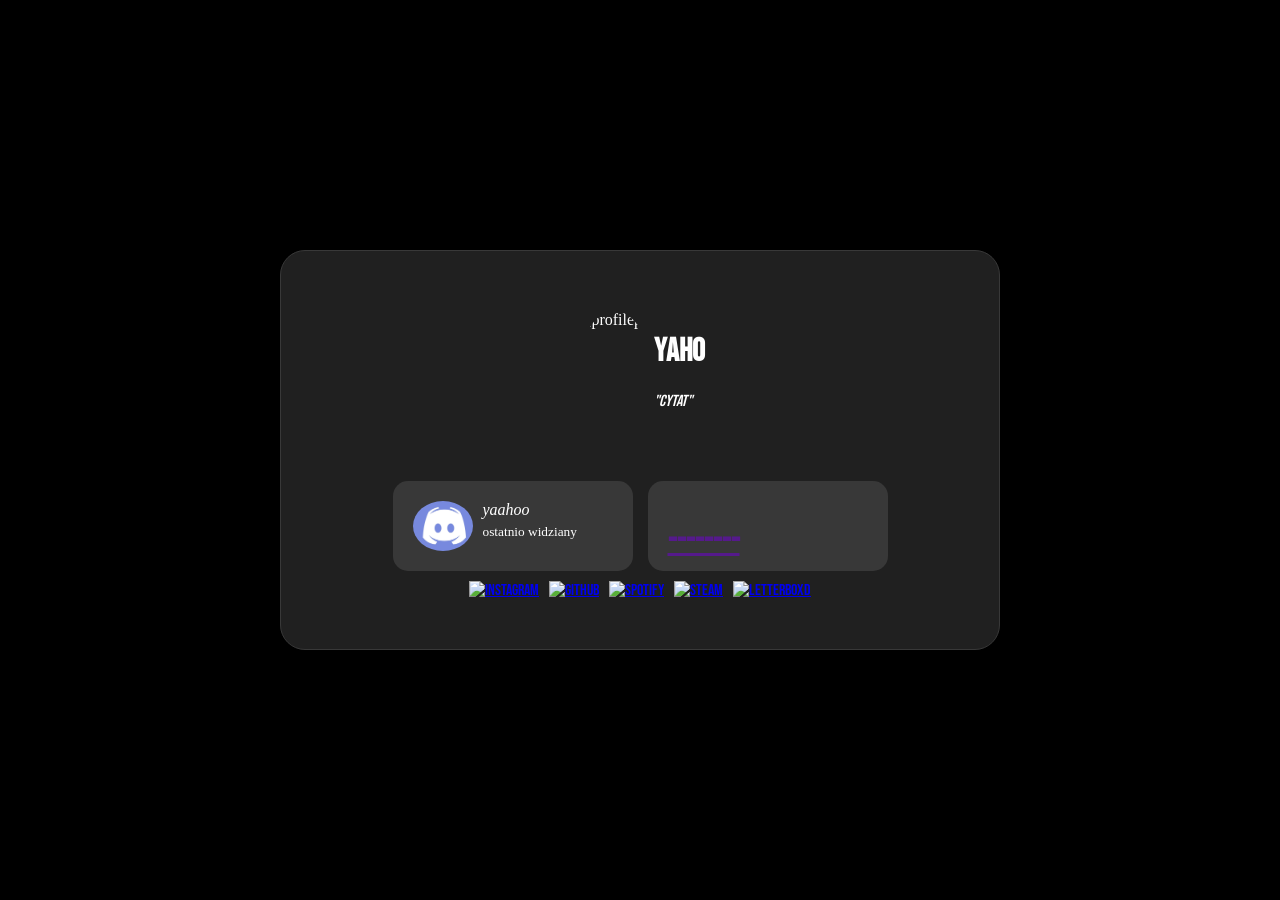
==== portfolio.html @ 856a4be0 "Cleaned CSS code and started working on special sites" ====
<!doctype html>
<html lang="en">
  <head>
    <meta charset="UTF-8" />
    <meta name="viewport" content="width=device-width, initial-scale=1.0" />
    <title>Document</title>
    <link rel="stylesheet" href="style.css" />
    <link rel="preconnect" href="https://fonts.googleapis.com" />
    <link rel="preconnect" href="https://fonts.gstatic.com" crossorigin />
    <link
      href="https://fonts.googleapis.com/css2?family=Bebas+Neue&display=swap"
      rel="stylesheet"
    />
  </head>
  <body>
    <div id="rectangle">
      <div id="info">
        <img src="./pfp.png" alt="profilepic" class="pfp" />
        <div id="przypisy">
          <h1>yaho</h1>
          <b>"CYTAT"</b>
        </div>
      </div>
      <div id="specialsites">
        <div id="discord">
          <img src="./Icons/DiscordPfp.png" alt="discordpfp" />
          <div id="nickdiscorditp">
            <i>yaahoo</i>
            <sub>ostatnio widziany </sub>
          </div>
        </div>
        <div id="email">
          <a href="">
            <h1>--------</h1>
          </a>
        </div>
      </div>
      <div id="sites">
        <a href="https://instagram.com" class="icon">
          <img src="./Icons/Instagram.png" alt="instagram" />
        </a>

        <a href="https://github.com" class="icon">
          <img src="./Icons/Github.png" alt="github" />
        </a>

        <a href="https://spotify.com" class="icon">
          <img src="./Icons/Spotify.png" alt="spotify" />
        </a>

        <a href="https://steam.com" class="icon">
          <img src="./Icons/Steam.png" alt="steam" />
        </a>

        <a href="https://letterboxd.com" class="icon">
          <img src="./Icons/Letterboxd.png" alt="letterboxd" />
        </a>
      </div>
    </div>
    <div id="vievcounter">
      <script
        src="https://cdn.commoninja.com/sdk/latest/commonninja.js"
        defer
      ></script>
      <div
        class="commonninja_component pid-bf89f246-8219-4597-b9fc-5ad7b952fbe6"
      ></div>
    </div>
  </body>
</html>
---- style.css ----
body {
  background-color: black;
  color: white;
  display: flex;
  justify-content: center;
  align-items: center;
  min-height: 100vh;
  margin: 0;
}
a,
b,
h1 {
  font-family: "Bebas Neue";
}
b {
  font-weight: 100;
  font-style: italic;
  text-wrap: wrap;
}
#rectangle {
  max-width: 720px;
  width: 100%;
  min-height: 400px;
  height: 100%;
  box-sizing: border-box;
  padding: 25px;
  display: flex;
  flex-direction: column;
  align-items: center;
  justify-content: center;
  background-color: #202020;
  border: 1px solid #383838;
  border-radius: 25px;
}

#info {
  display: flex;
  flex-direction: row;
  padding: 20px;
  justify-items: center;
  align-content: center;
}

#przypisy {
  display: flex;
  flex-direction: column;
}

.pfp {
  height: 150px;
  border-radius: 100%;
}

#specialsites {
  display: flex;
  flex-direction: row;
  gap: 15px;
  justify-content: center;
}
#specialsites div {
  height: 50px;
  width: 200px;
}

#sites {
  display: flex;
  flex-wrap: wrap;
  gap: 10px;
  padding: 10px;
}

#sites img {
  height: 40px;
}
#discord,
#email {
  padding: 20px;
  border-radius: 15px;
  border: #202020, 2px;
  background-color: #383838;
}
#discord img {
  width: 60px;
  height: 50px;
  max-height: none;
  border-radius: 50%;
}
#discord {
  display: flex;
  flex-direction: row;
  gap: 10px;
  padding: 20px;
}

#nickdiscorditp {
  display: flex;
  flex-direction: column;
  gap: 5px;
}
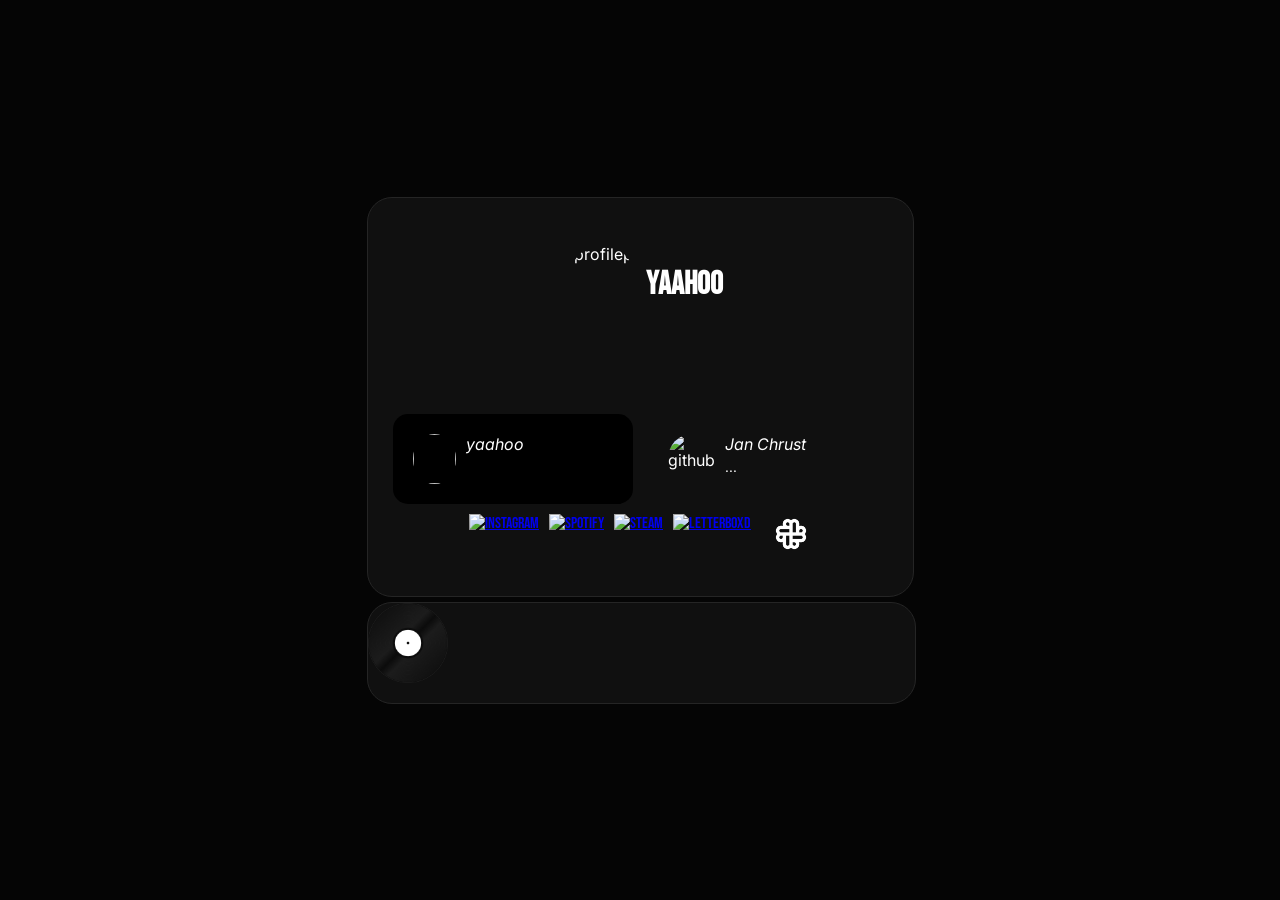
==== commit cb5a21ec: "Made particles using particlesJS plugin and started working on getting data from discord using Lanya" ====
--- a/portfolio.html
+++ b/portfolio.html
@@ -8,40 +8,44 @@
     <link rel="preconnect" href="https://fonts.googleapis.com" />
     <link rel="preconnect" href="https://fonts.gstatic.com" crossorigin />
     <link
-      href="https://fonts.googleapis.com/css2?family=Bebas+Neue&display=swap"
+      href="https://fonts.googleapis.com/css2?family=Bebas+Neue&family=Inter:wght@300..700&display=swap"
       rel="stylesheet"
     />
+
+    <script src="https://cdn.jsdelivr.net/npm/particles.js@2.0.0/particles.min.js"></script>
+
   </head>
   <body>
+  <div id="particles-js"></div>
+  <div id="site">
     <div id="rectangle">
       <div id="info">
         <img src="./pfp.png" alt="profilepic" class="pfp" />
         <div id="przypisy">
-          <h1>yaho</h1>
-          <b>"CYTAT"</b>
+          <h1>yaahoo</h1>
+          <b></b>
         </div>
       </div>
       <div id="specialsites">
         <div id="discord">
-          <img src="./Icons/DiscordPfp.png" alt="discordpfp" />
+          <img id="discordpfp"/>
           <div id="nickdiscorditp">
             <i>yaahoo</i>
-            <sub>ostatnio widziany </sub>
+            <sub id="discord_status"></sub>
           </div>
         </div>
-        <div id="email">
-          <a href="">
-            <h1>--------</h1>
-          </a>
+
+        <div id="github">
+          <img src="./Icons/Github.png" alt="github">
+          <div id="nickgithubitp">
+              <i>Jan Chrust</i>
+              <sub>...</sub>
+          </div>  
         </div>
       </div>
       <div id="sites">
         <a href="https://instagram.com" class="icon">
           <img src="./Icons/Instagram.png" alt="instagram" />
-        </a>
-
-        <a href="https://github.com" class="icon">
-          <img src="./Icons/Github.png" alt="github" />
         </a>
 
         <a href="https://spotify.com" class="icon">
@@ -55,16 +59,25 @@
         <a href="https://letterboxd.com" class="icon">
           <img src="./Icons/Letterboxd.png" alt="letterboxd" />
         </a>
+        <a href="gmail.com">
+          <img src="./Icons/Email.png" alt="">
+        </a>
+        <a href="https://slack.com" class="icon">
+          <img src="./Icons/Slack.png" alt="github" />
+        </a>
+
       </div>
     </div>
-    <div id="vievcounter">
-      <script
-        src="https://cdn.commoninja.com/sdk/latest/commonninja.js"
-        defer
-      ></script>
-      <div
-        class="commonninja_component pid-bf89f246-8219-4597-b9fc-5ad7b952fbe6"
-      ></div>
-    </div>
-  </body>
+
+    <div id="smallerrectangle">
+      <img src="/Icons/Vinyl.png" alt="">
+  </div>
+  </div>
+</div>
+    <script>
+  particlesJS.load("particles-js", "particles.json", function () {
+  });
+  </script>
+  <script src="./script.js"></script>
+</body>
 </html>
--- a/style.css
+++ b/style.css
@@ -1,6 +1,7 @@
 body {
-  background-color: black;
-  color: white;
+  background-color: #050505;
+  color: #ffffff;
+  font-family: "Inter", sans-serif;
   display: flex;
   justify-content: center;
   align-items: center;
@@ -28,9 +29,23 @@
   flex-direction: column;
   align-items: center;
   justify-content: center;
-  background-color: #202020;
-  border: 1px solid #383838;
+  background-color: #101010;
+  border: 1px solid #252525;
   border-radius: 25px;
+}
+#site {
+  display: flex;
+  flex-direction: column;
+  gap: 5px;
+}
+#smallerrectangle {
+  max-width: 720px;
+  width: 100%;
+  background-color: #101010;
+  border: 1px solid #252525;
+  border-radius: 25px;
+  max-height: 100px;
+  height: 100px;
 }
 
 #info {
@@ -73,27 +88,67 @@
   height: 40px;
 }
 #discord,
-#email {
+#slack {
   padding: 20px;
   border-radius: 15px;
   border: #202020, 2px;
-  background-color: #383838;
+  background-color: black;
 }
-#discord img {
+#discord img,
+#github img {
   width: 60px;
   height: 50px;
   max-height: none;
   border-radius: 50%;
 }
-#discord {
+#discord,
+#github {
   display: flex;
   flex-direction: row;
   gap: 10px;
   padding: 20px;
 }
 
-#nickdiscorditp {
+#nickdiscorditp,
+#nickgithubitp {
   display: flex;
   flex-direction: column;
   gap: 5px;
 }
+#smallerrectangle img {
+  width: 80px;
+}
+#smallerectangle {
+}
+/* Animowane particles */
+#particles-js {
+  position: fixed;
+  top: 0;
+  left: 0;
+  width: 100%;
+  height: 100%;
+  z-index: 0;
+}
+
+/* Zawartość strony nad cząsteczkami */
+#site {
+  position: relative;
+  z-index: 1;
+  pointer-events: none;
+}
+
+/* Możliwość klikania w elementy profilu */
+#rectangle,
+#smallerrectangle {
+  pointer-events: auto;
+}
+.vinyl {
+  width: 80px;
+  height: 80px;
+  border-radius: 50%;
+  background: repeating-radial-gradient(
+    circle,
+    #111 0 2px,
+    #1c1c1c 2px 3px
+  ); /* rowki */
+}
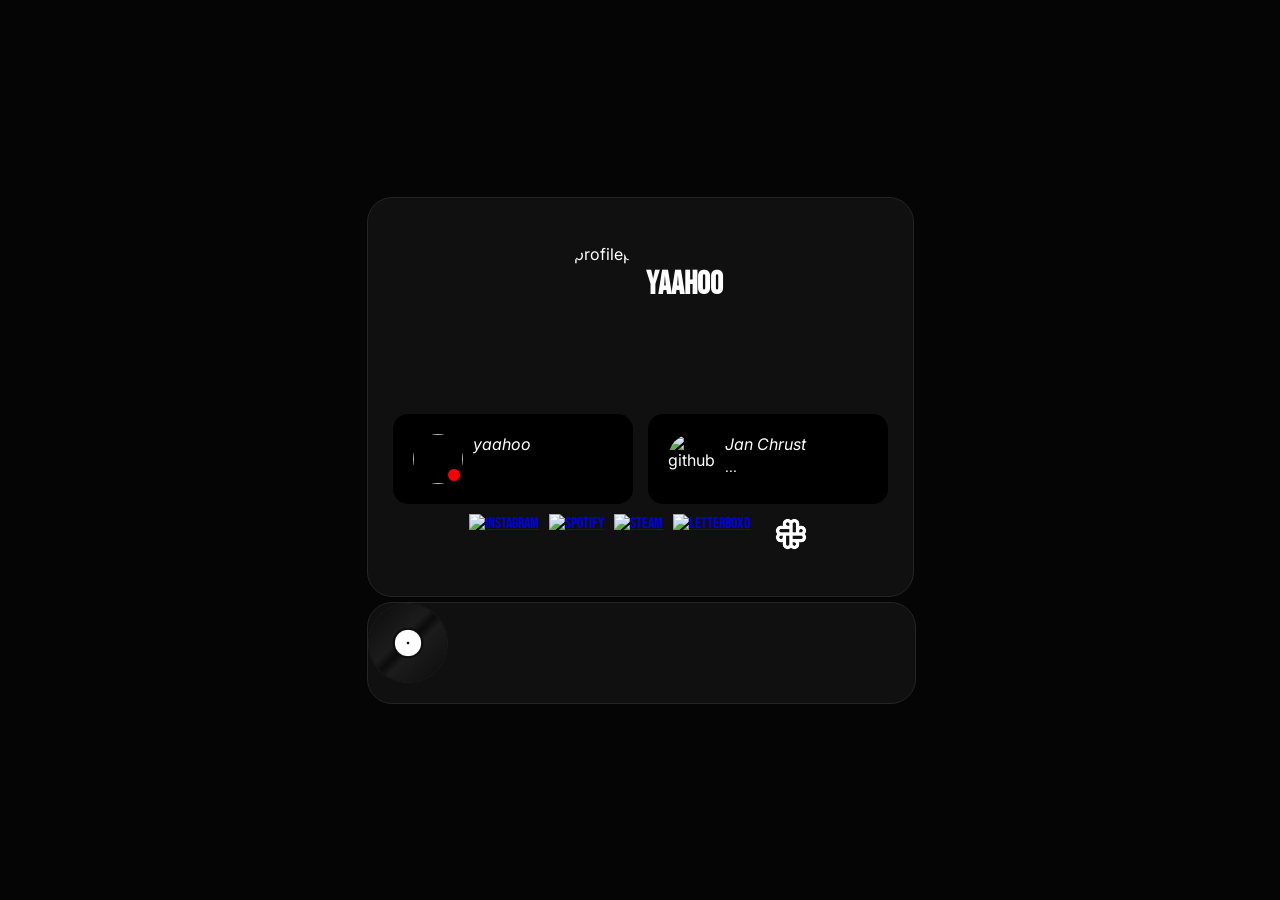
==== commit ab7b4765: "Started working on discord profile picture showing your statuses" ====
--- a/portfolio.html
+++ b/portfolio.html
@@ -11,9 +11,7 @@
       href="https://fonts.googleapis.com/css2?family=Bebas+Neue&family=Inter:wght@300..700&display=swap"
       rel="stylesheet"
     />
-
     <script src="https://cdn.jsdelivr.net/npm/particles.js@2.0.0/particles.min.js"></script>
-
   </head>
   <body>
   <div id="particles-js"></div>
@@ -28,7 +26,10 @@
       </div>
       <div id="specialsites">
         <div id="discord">
-          <img id="discordpfp"/>
+          <div id="avatardiscord">
+            <img id="discordpfp"/>
+            <span id="status_dot"></span>
+          </div>
           <div id="nickdiscorditp">
             <i>yaahoo</i>
             <sub id="discord_status"></sub>
--- a/style.css
+++ b/style.css
@@ -76,6 +76,22 @@
   height: 50px;
   width: 200px;
 }
+#discord #avatardiscord {
+  width: 50px;
+  height: 50px;
+  position: relative;
+  flex-shrink: 0;
+}
+#status_dot {
+  position: absolute;
+  right: 0;
+  bottom: 0;
+  width: 12px;
+  height: 12px;
+  border-radius: 100%;
+  border: 3px solid black;
+  background: red;
+}
 
 #sites {
   display: flex;
@@ -88,7 +104,7 @@
   height: 40px;
 }
 #discord,
-#slack {
+#github {
   padding: 20px;
   border-radius: 15px;
   border: #202020, 2px;
@@ -96,7 +112,7 @@
 }
 #discord img,
 #github img {
-  width: 60px;
+  width: 50px;
   height: 50px;
   max-height: none;
   border-radius: 50%;
@@ -118,9 +134,7 @@
 #smallerrectangle img {
   width: 80px;
 }
-#smallerectangle {
-}
-/* Animowane particles */
+
 #particles-js {
   position: fixed;
   top: 0;
@@ -130,25 +144,13 @@
   z-index: 0;
 }
 
-/* Zawartość strony nad cząsteczkami */
 #site {
   position: relative;
   z-index: 1;
   pointer-events: none;
 }
 
-/* Możliwość klikania w elementy profilu */
 #rectangle,
 #smallerrectangle {
   pointer-events: auto;
 }
-.vinyl {
-  width: 80px;
-  height: 80px;
-  border-radius: 50%;
-  background: repeating-radial-gradient(
-    circle,
-    #111 0 2px,
-    #1c1c1c 2px 3px
-  ); /* rowki */
-}
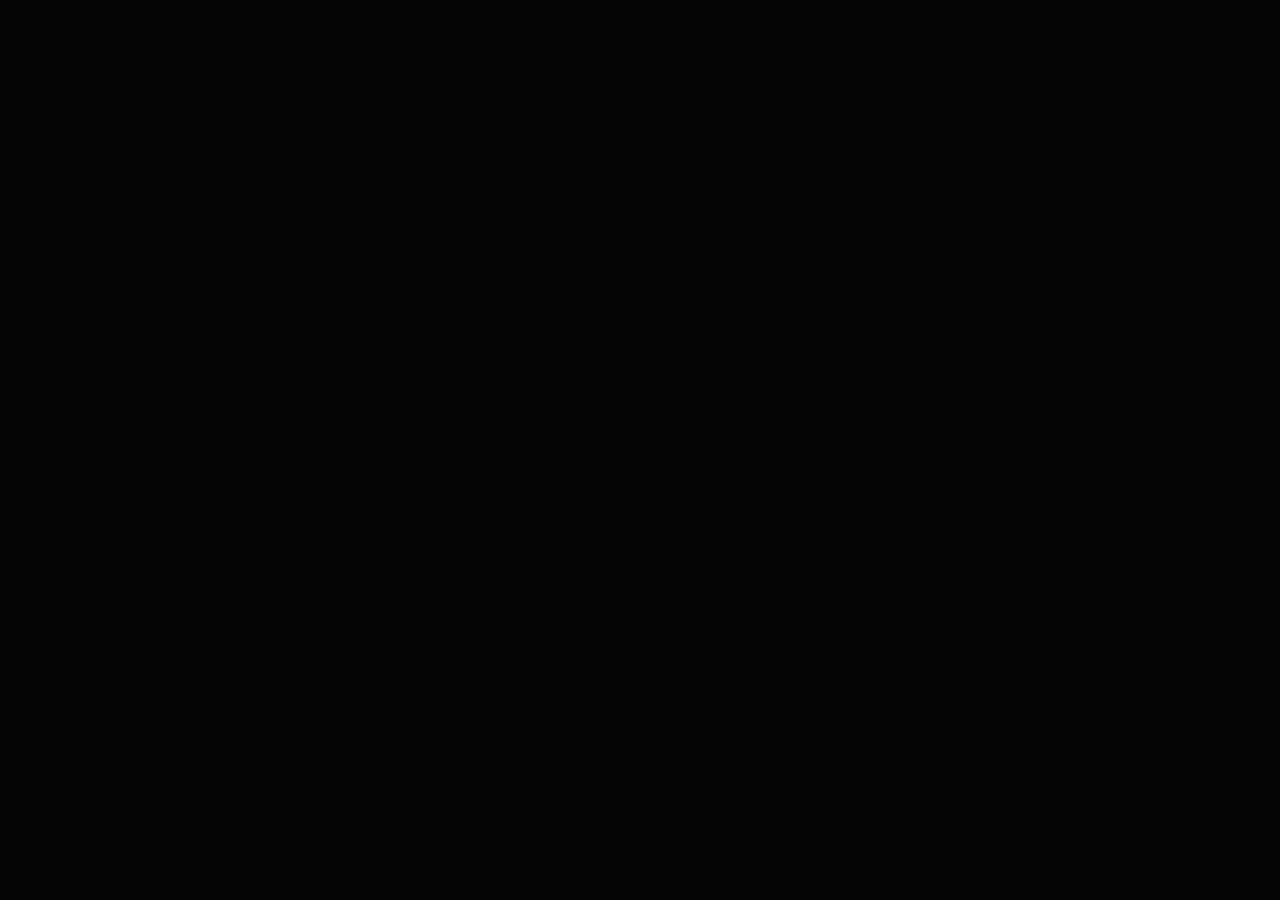
==== commit 155f2d16: "Organized files" ====
--- a/portfolio.html
+++ b/portfolio.html
@@ -3,82 +3,23 @@
   <head>
     <meta charset="UTF-8" />
     <meta name="viewport" content="width=device-width, initial-scale=1.0" />
-    <title>Document</title>
-    <link rel="stylesheet" href="style.css" />
+    <title>yaahoo</title>
+    <link rel="icon" href="./img/pfp.jpg" />
     <link rel="preconnect" href="https://fonts.googleapis.com" />
     <link rel="preconnect" href="https://fonts.gstatic.com" crossorigin />
     <link
-      href="https://fonts.googleapis.com/css2?family=Bebas+Neue&family=Inter:wght@300..700&display=swap"
       rel="stylesheet"
+      href="https://fonts.googleapis.com/css2?family=Bebas+Neue&family=Manrope:wght@300..700&display=swap"
     />
-    <script src="https://cdn.jsdelivr.net/npm/particles.js@2.0.0/particles.min.js"></script>
+    <link rel="stylesheet" href="./css/base.css" />
+    <link rel="stylesheet" href="./css/portfolio.css" />
   </head>
   <body>
-  <div id="particles-js"></div>
-  <div id="site">
-    <div id="rectangle">
-      <div id="info">
-        <img src="./pfp.png" alt="profilepic" class="pfp" />
-        <div id="przypisy">
-          <h1>yaahoo</h1>
-          <b></b>
-        </div>
-      </div>
-      <div id="specialsites">
-        <div id="discord">
-          <div id="avatardiscord">
-            <img id="discordpfp"/>
-            <span id="status_dot"></span>
-          </div>
-          <div id="nickdiscorditp">
-            <i>yaahoo</i>
-            <sub id="discord_status"></sub>
-          </div>
-        </div>
+    <div id="particles-js"></div>
+    <div id="site"></div>
 
-        <div id="github">
-          <img src="./Icons/Github.png" alt="github">
-          <div id="nickgithubitp">
-              <i>Jan Chrust</i>
-              <sub>...</sub>
-          </div>  
-        </div>
-      </div>
-      <div id="sites">
-        <a href="https://instagram.com" class="icon">
-          <img src="./Icons/Instagram.png" alt="instagram" />
-        </a>
-
-        <a href="https://spotify.com" class="icon">
-          <img src="./Icons/Spotify.png" alt="spotify" />
-        </a>
-
-        <a href="https://steam.com" class="icon">
-          <img src="./Icons/Steam.png" alt="steam" />
-        </a>
-
-        <a href="https://letterboxd.com" class="icon">
-          <img src="./Icons/Letterboxd.png" alt="letterboxd" />
-        </a>
-        <a href="gmail.com">
-          <img src="./Icons/Email.png" alt="">
-        </a>
-        <a href="https://slack.com" class="icon">
-          <img src="./Icons/Slack.png" alt="github" />
-        </a>
-
-      </div>
-    </div>
-
-    <div id="smallerrectangle">
-      <img src="/Icons/Vinyl.png" alt="">
-  </div>
-  </div>
-</div>
-    <script>
-  particlesJS.load("particles-js", "particles.json", function () {
-  });
-  </script>
-  <script src="./script.js"></script>
-</body>
+    <script src="https://cdn.jsdelivr.net/npm/particles.js@2.0.0/particles.min.js"></script>
+    <script src="./js/particles-config.js"></script>
+    <script src="./js/portfolio.js"></script>
+  </body>
 </html>
--- a/css/base.css
+++ b/css/base.css
@@ -0,0 +1,5 @@
+#particles-js {
+  position: fixed;
+  inset: 0;
+  z-index: 0;
+}
--- a/css/portfolio.css
+++ b/css/portfolio.css
@@ -0,0 +1,10 @@
+body {
+  background-color: #050505;
+  color: #ffffff;
+  font-family: "Manrope", sans-serif;
+  display: flex;
+  justify-content: center;
+  align-items: center;
+  min-height: 100vh;
+  margin: 0;
+}
